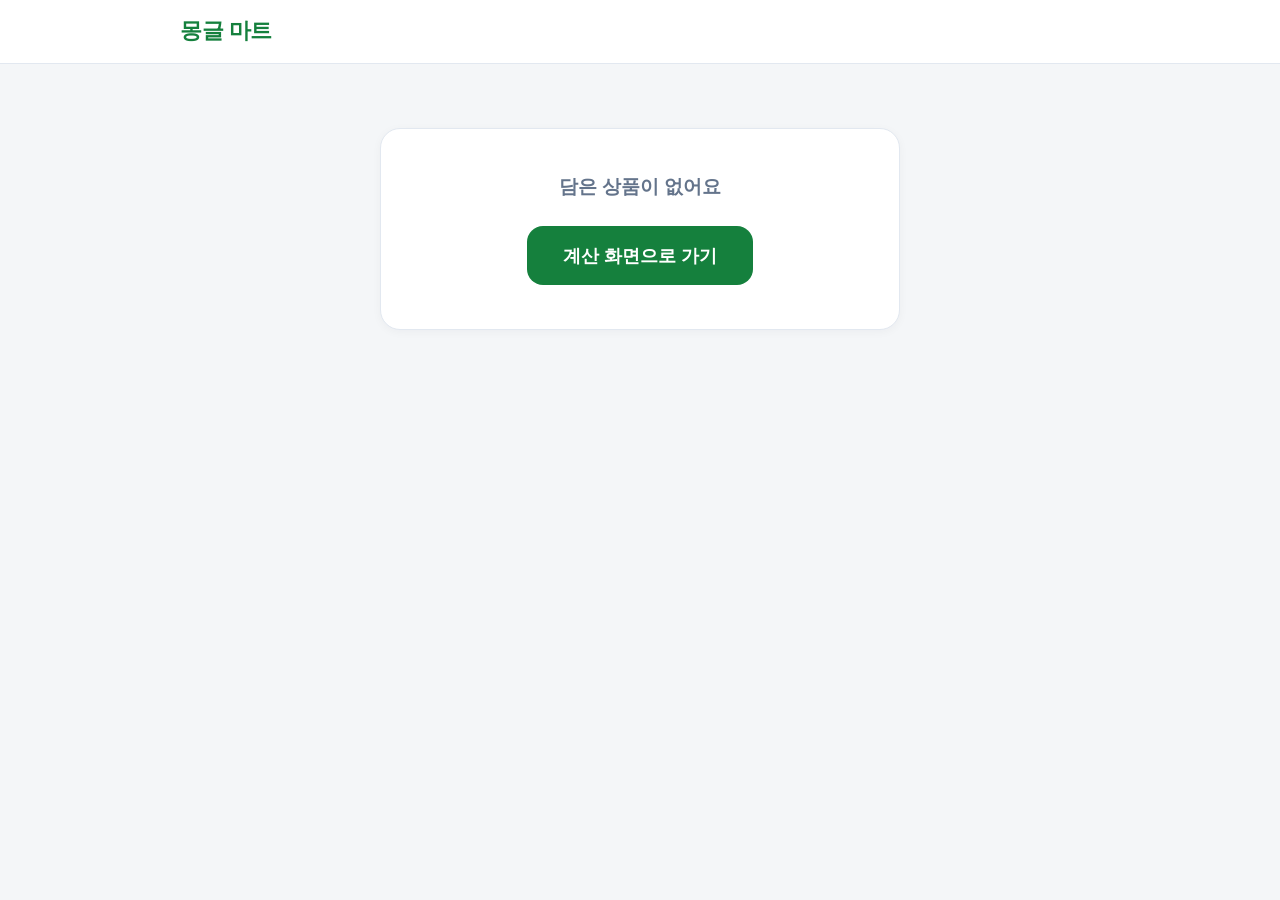
==== pay.html @ 05cae5ad "STEP 8: 결제와 영수증" ====
<!DOCTYPE html>
<html lang="ko">
<head>
  <meta charset="UTF-8">
  <meta name="viewport" content="width=device-width, initial-scale=1.0">
  <title>결제 - 몽글 마트 무인 계산대</title>
  <link rel="stylesheet" href="css/style.css">
</head>
<body>
  <!-- 모든 화면 공통 상단 헤더 -->
  <header class="site-header">
    <div class="header-inner">
      <a href="index.html" class="brand-link">몽글 마트</a>
    </div>
  </header>

  <!-- 본문 (가운데 정렬, 최대 너비 960px) -->
  <main class="page-container">
    <!-- 장바구니가 비어 있을 때 보여 주는 안내 -->
    <section id="pay-empty" class="card empty-state-card" hidden>
      <p class="empty-state-message">담은 상품이 없어요</p>
      <a href="scan.html" class="primary-button">계산 화면으로 가기</a>
    </section>

    <!-- 장바구니에 상품이 있을 때 보여 주는 결제 화면 -->
    <section id="pay-content" class="pay-page" hidden>
      <h1 class="page-title">결제</h1>

      <!-- 주문 내역 카드 -->
      <section class="card" aria-label="주문 내역">
        <h2 class="section-title">주문 내역</h2>
        <ul id="pay-item-list" class="order-item-list"></ul>
        <div class="cart-summary">
          <div class="cart-summary-row">
            <span class="cart-meta-label">총 수량</span>
            <strong id="pay-total-qty" class="cart-meta-value">0개</strong>
          </div>
          <div class="cart-summary-row">
            <span class="cart-total-label">합계</span>
            <strong id="pay-total-price" class="cart-total-value pay-total-value">0원</strong>
          </div>
        </div>
      </section>

      <!-- 결제 수단 선택 카드 -->
      <section class="card" aria-label="결제 수단">
        <h2 class="section-title">결제 수단</h2>
        <div id="payment-method-grid" class="payment-method-grid" role="group" aria-label="결제 수단 선택">
          <button type="button" class="payment-method-button" data-method="카드" aria-pressed="false">카드</button>
          <button type="button" class="payment-method-button" data-method="간편결제" aria-pressed="false">간편결제</button>
          <button type="button" class="payment-method-button" data-method="현금" aria-pressed="false">현금</button>
        </div>
      </section>

      <!-- 하단 버튼 -->
      <div class="pay-actions">
        <button id="pay-submit-button" type="button" class="primary-button pay-submit-button" disabled>결제하기</button>
        <a href="scan.html" id="pay-more-link" class="secondary-button pay-more-link">상품 더 담기</a>
      </div>
    </section>
  </main>

  <script src="js/products.js"></script>
  <script src="js/cart.js"></script>
  <script src="js/order.js"></script>
  <script src="js/pay.js"></script>
</body>
</html>
---- css/style.css ----
/* 모든 요소의 여백과 크기 계산 방식을 통일합니다. */
* {
  box-sizing: border-box;
  margin: 0;
  padding: 0;
}

/* 프로젝트 공통 색상 변수 (밝은 무인 매장 + 포인트 초록색 1개) */
:root {
  --bg-page: #f4f6f8;
  --bg-card: #ffffff;
  --bg-soft: #f8fafc;
  --text-main: #1e293b;
  --text-muted: #64748b;
  --border-color: #e2e8f0;
  --accent: #15803d;
  --accent-hover: #166534;
  --accent-soft: #dcfce7;
  --accent-text: #14532d;
}

body {
  font-family: -apple-system, BlinkMacSystemFont, "Segoe UI", Roboto, "Noto Sans KR", sans-serif;
  background-color: var(--bg-page);
  color: var(--text-main);
  min-height: 100vh;
  line-height: 1.5;
}

/* 모든 화면 공통 상단 헤더 */
.site-header {
  background-color: var(--bg-card);
  border-bottom: 1px solid var(--border-color);
  width: 100%;
}

.header-inner {
  max-width: 960px;
  margin: 0 auto;
  padding: 0.95rem 1.25rem;
  display: flex;
  align-items: center;
  justify-content: flex-start;
}

.brand-link {
  color: var(--accent);
  text-decoration: none;
  font-size: 1.35rem;
  font-weight: 800;
  letter-spacing: -0.02em;
}

.brand-link:hover {
  color: var(--accent-hover);
}

/* 모든 화면 공통 본문 컨테이너 (가운데 정렬, 최대 너비 960px) */
.page-container {
  max-width: 960px;
  margin: 0 auto;
  padding: 2rem 1.25rem 3rem;
}

/* 공통 흰색 둥근 카드 */
.card {
  background-color: var(--bg-card);
  border: 1px solid var(--border-color);
  border-radius: 1.25rem;
  padding: 1.35rem;
  box-shadow: 0 2px 10px rgba(15, 23, 42, 0.04);
}

/* 공통 큰 포인트 버튼 */
.primary-button {
  display: inline-flex;
  align-items: center;
  justify-content: center;
  padding: 1rem 2.25rem;
  background-color: var(--accent);
  color: #ffffff;
  border: none;
  border-radius: 1rem;
  text-decoration: none;
  font-size: 1.15rem;
  font-weight: 700;
  cursor: pointer;
  transition: background-color 0.2s ease, transform 0.1s ease;
}

.primary-button:hover:not(:disabled) {
  background-color: var(--accent-hover);
}

.primary-button:active:not(:disabled) {
  transform: scale(0.99);
}

.primary-button:disabled {
  background-color: #cbd5e1;
  color: #64748b;
  cursor: not-allowed;
}

/* =========================
   시작 화면 (index.html)
   ========================= */
.home-main {
  display: flex;
  flex-direction: column;
  align-items: center;
  text-align: center;
  gap: 2rem;
  padding-top: 3rem;
}

.home-hero {
  display: flex;
  flex-direction: column;
  align-items: center;
  gap: 0.9rem;
}

.home-hero h1 {
  font-size: 2.15rem;
  font-weight: 800;
  letter-spacing: -0.02em;
  word-break: keep-all;
}

.home-subtitle {
  font-size: 1.1rem;
  color: var(--text-muted);
  word-break: keep-all;
}

.home-hero .primary-button {
  margin-top: 0.75rem;
  min-width: 210px;
}

/* 이용 방법 카드 3개 */
.guide-grid {
  width: 100%;
  display: grid;
  grid-template-columns: repeat(3, 1fr);
  gap: 1rem;
}

.guide-card {
  display: flex;
  flex-direction: column;
  align-items: center;
  justify-content: center;
  gap: 0.75rem;
  padding: 1.65rem 1rem;
}

.step-badge {
  display: inline-flex;
  align-items: center;
  justify-content: center;
  width: 2.5rem;
  height: 2.5rem;
  border-radius: 999px;
  background-color: var(--accent-soft);
  color: var(--accent);
  font-size: 1.15rem;
  font-weight: 800;
}

.step-label {
  font-size: 1.1rem;
  font-weight: 700;
  color: var(--text-main);
}

/* 하단 작은 안내 및 인식 테스트 링크 */
.home-footer {
  margin-top: 0.5rem;
  display: flex;
  flex-direction: column;
  align-items: center;
  gap: 0.5rem;
  font-size: 0.88rem;
  color: var(--text-muted);
}

.subtle-link {
  color: var(--text-muted);
  text-decoration: underline;
  text-underline-offset: 3px;
}

.subtle-link:hover {
  color: var(--accent);
}

.notice-text {
  word-break: keep-all;
}

/* =========================
   계산 화면 (scan.html)
   ========================= */
.scan-layout {
  display: grid;
  grid-template-columns: 1fr 1fr;
  gap: 1.5rem;
  align-items: start;
}

.camera-panel,
.cart-panel {
  display: flex;
  flex-direction: column;
  gap: 1rem;
}

/* 정사각형 카메라 영상 영역 (가운데만 잘라 거울 모드로 표시) */
.camera-box {
  position: relative;
  width: 100%;
  max-width: 380px;
  margin: 0 auto;
  aspect-ratio: 1 / 1;
  background-color: #0f172a;
  border-radius: 1rem;
  overflow: hidden;
}

.camera-box video {
  width: 100%;
  height: 100%;
  object-fit: cover;
  transform: scaleX(-1);
  display: block;
}

/* 상품이 장바구니에 담겼을 때 카메라 위에 크게 띄우는 안내 */
.camera-toast {
  position: absolute;
  left: 50%;
  top: 50%;
  transform: translate(-50%, -50%);
  z-index: 2;
  max-width: 88%;
  padding: 0.9rem 1.5rem;
  border-radius: 1rem;
  background-color: rgba(21, 128, 61, 0.94);
  color: #ffffff;
  font-size: 1.3rem;
  font-weight: 800;
  text-align: center;
  word-break: keep-all;
  box-shadow: 0 8px 24px rgba(15, 23, 42, 0.28);
  pointer-events: none;
}

.camera-toast[hidden] {
  display: none;
}

/* 후보 유지 시간(0% -> 100%) 진행 막대 */
.judge-progress-track {
  width: 100%;
  height: 0.65rem;
  background-color: #e2e8f0;
  border-radius: 999px;
  overflow: hidden;
}

.judge-progress-fill {
  height: 100%;
  width: 0%;
  background-color: var(--accent);
  border-radius: 999px;
}

.judge-progress-fill.is-filling {
  transition: width 0.08s linear;
}

/* 카메라 아래 한 줄 인식 상태 */
.scan-status {
  padding: 0.85rem 1rem;
  border-radius: 0.9rem;
  background-color: var(--bg-soft);
  border: 2px solid var(--border-color);
  color: var(--text-main);
  font-size: 1.05rem;
  font-weight: 700;
  text-align: center;
  min-height: 3.1rem;
  display: flex;
  align-items: center;
  justify-content: center;
  word-break: keep-all;
}

.scan-status.is-detected {
  background-color: var(--accent-soft);
  border-color: var(--accent);
  color: var(--accent-text);
}

.scan-status.is-waiting {
  background-color: #fef3c7;
  border-color: #f59e0b;
  color: #92400e;
}

.scan-status.is-error {
  background-color: #fee2e2;
  border-color: #fca5a5;
  color: #b91c1c;
}

/* 직접 담기 영역 */
.manual-add-section {
  display: flex;
  flex-direction: column;
  gap: 0.65rem;
  padding-top: 0.25rem;
}

.manual-add-title {
  font-size: 1rem;
  font-weight: 700;
  color: var(--text-main);
}

.manual-add-grid {
  display: grid;
  grid-template-columns: repeat(2, 1fr);
  gap: 0.65rem;
}

.manual-add-button {
  min-height: 58px;
  padding: 0.65rem 0.75rem;
  border-radius: 0.9rem;
  border: 1.5px solid var(--accent);
  background-color: var(--bg-card);
  display: flex;
  flex-direction: column;
  align-items: center;
  justify-content: center;
  gap: 0.15rem;
  cursor: pointer;
  transition: background-color 0.15s ease, transform 0.1s ease;
}

.manual-add-button:hover {
  background-color: var(--accent-soft);
}

.manual-add-button:active {
  transform: scale(0.98);
}

.manual-add-name {
  font-size: 1rem;
  font-weight: 700;
  color: var(--text-main);
}

.manual-add-price {
  font-size: 0.9rem;
  font-weight: 700;
  color: var(--accent);
}

/* 장바구니 영역 */
.cart-header {
  display: flex;
  align-items: center;
  justify-content: space-between;
  gap: 0.75rem;
}

.cart-title {
  font-size: 1.4rem;
  font-weight: 800;
}

.clear-cart-button {
  min-height: 46px;
  padding: 0.5rem 0.95rem;
  border-radius: 0.75rem;
  border: 1px solid #fca5a5;
  background-color: var(--bg-card);
  color: #b91c1c;
  font-size: 0.92rem;
  font-weight: 700;
  cursor: pointer;
  transition: background-color 0.15s ease;
}

.clear-cart-button:hover {
  background-color: #fef2f2;
}

.clear-cart-button[hidden] {
  display: none;
}

.cart-empty {
  padding: 3rem 1rem;
  border-radius: 1rem;
  background-color: var(--bg-soft);
  border: 1px dashed #cbd5e1;
  color: var(--text-muted);
  font-size: 1.05rem;
  font-weight: 600;
  text-align: center;
}

.cart-empty[hidden] {
  display: none;
}

.cart-list {
  list-style: none;
  display: flex;
  flex-direction: column;
  gap: 0.65rem;
}

.cart-list[hidden] {
  display: none;
}

.cart-item {
  display: flex;
  flex-direction: column;
  gap: 0.65rem;
  padding: 0.85rem 1rem;
  border-radius: 0.9rem;
  background-color: var(--bg-soft);
  border: 1px solid var(--border-color);
  transition: background-color 0.25s ease, border-color 0.25s ease;
}

/* 방금 담긴 상품 줄 잠깐 강조 */
.cart-item.is-just-added {
  background-color: var(--accent-soft);
  border-color: var(--accent);
}

.cart-item-top {
  display: flex;
  align-items: center;
  justify-content: space-between;
  gap: 0.75rem;
}

.cart-item-name {
  font-size: 1.05rem;
  font-weight: 700;
  color: var(--text-main);
  word-break: keep-all;
}

.cart-item-amount {
  font-size: 1.05rem;
  font-weight: 800;
  color: var(--text-main);
  text-align: right;
  font-variant-numeric: tabular-nums;
}

.cart-item-controls {
  display: flex;
  align-items: center;
  justify-content: space-between;
  gap: 0.75rem;
}

.qty-control-group {
  display: inline-flex;
  align-items: center;
  gap: 0.5rem;
}

.qty-button {
  min-width: 46px;
  min-height: 46px;
  border-radius: 0.75rem;
  border: 1px solid #cbd5e1;
  background-color: var(--bg-card);
  color: var(--text-main);
  font-size: 1.25rem;
  font-weight: 700;
  display: inline-flex;
  align-items: center;
  justify-content: center;
  cursor: pointer;
  transition: background-color 0.15s ease, border-color 0.15s ease;
}

.qty-button:hover {
  background-color: var(--accent-soft);
  border-color: var(--accent);
}

.cart-item-qty {
  min-width: 2.6rem;
  text-align: center;
  font-size: 0.98rem;
  font-weight: 700;
  color: var(--text-main);
  font-variant-numeric: tabular-nums;
}

.delete-button {
  min-height: 46px;
  min-width: 60px;
  padding: 0 0.85rem;
  border-radius: 0.75rem;
  border: 1px solid #fecaca;
  background-color: var(--bg-card);
  color: #b91c1c;
  font-size: 0.92rem;
  font-weight: 700;
  cursor: pointer;
  transition: background-color 0.15s ease;
}

.delete-button:hover {
  background-color: #fef2f2;
}

.cart-summary {
  display: flex;
  flex-direction: column;
  gap: 0.45rem;
  padding-top: 0.85rem;
  border-top: 1px solid var(--border-color);
}

.cart-summary-row {
  display: flex;
  align-items: center;
  justify-content: space-between;
}

.cart-meta-label {
  font-size: 0.98rem;
  font-weight: 600;
  color: var(--text-muted);
}

.cart-meta-value {
  font-size: 1.05rem;
  font-weight: 700;
  color: var(--text-main);
  font-variant-numeric: tabular-nums;
}

.cart-total-label {
  font-size: 1.15rem;
  font-weight: 700;
  color: var(--text-main);
}

.cart-total-value {
  font-size: 1.65rem;
  font-weight: 800;
  color: var(--accent);
  font-variant-numeric: tabular-nums;
}

.checkout-button {
  width: 100%;
}

/* =========================
   결제 화면 (pay.html) 및 완료 화면 (receipt.html)
   ========================= */
.pay-page,
.receipt-page {
  max-width: 560px;
  margin: 0 auto;
  display: flex;
  flex-direction: column;
  gap: 1.15rem;
}

.pay-page[hidden],
.receipt-page[hidden],
.empty-state-card[hidden] {
  display: none;
}

.page-title {
  font-size: 1.55rem;
  font-weight: 800;
  text-align: center;
  color: var(--text-main);
}

.section-title {
  font-size: 1.12rem;
  font-weight: 800;
  color: var(--text-main);
  margin-bottom: 0.85rem;
}

/* 장바구니/주문 내역 없음 안내 카드 */
.empty-state-card {
  max-width: 520px;
  margin: 2rem auto 0;
  padding: 2.75rem 1.5rem;
  display: flex;
  flex-direction: column;
  align-items: center;
  text-align: center;
  gap: 1.5rem;
}

.empty-state-message {
  font-size: 1.2rem;
  font-weight: 700;
  color: var(--text-muted);
}

/* 주문 내역 목록 줄 (결제·영수증 공통) */
.order-item-list {
  list-style: none;
  display: flex;
  flex-direction: column;
  gap: 0.65rem;
  margin-bottom: 1rem;
}

.order-item-row {
  display: grid;
  grid-template-columns: 1fr auto auto;
  align-items: center;
  gap: 0.85rem;
  padding: 0.35rem 0;
}

.order-item-name {
  font-size: 1.05rem;
  font-weight: 700;
  color: var(--text-main);
  word-break: keep-all;
}

.order-item-qty {
  font-size: 0.98rem;
  font-weight: 600;
  color: var(--text-muted);
  font-variant-numeric: tabular-nums;
}

.order-item-amount {
  font-size: 1.05rem;
  font-weight: 800;
  color: var(--text-main);
  min-width: 4.5rem;
  text-align: right;
  font-variant-numeric: tabular-nums;
}

.pay-total-value {
  font-size: 1.8rem;
}

/* 결제 수단 3개 버튼 */
.payment-method-grid {
  display: grid;
  grid-template-columns: repeat(3, 1fr);
  gap: 0.65rem;
}

.payment-method-button {
  min-height: 54px;
  padding: 0.75rem 0.5rem;
  border-radius: 0.9rem;
  border: 1.5px solid #cbd5e1;
  background-color: var(--bg-card);
  color: var(--text-main);
  font-size: 1.02rem;
  font-weight: 700;
  cursor: pointer;
  white-space: nowrap;
  transition: background-color 0.15s ease, border-color 0.15s ease, color 0.15s ease;
}

.payment-method-button:hover:not(:disabled) {
  border-color: var(--accent);
  background-color: var(--accent-soft);
}

.payment-method-button.is-selected {
  background-color: var(--accent);
  border-color: var(--accent);
  color: #ffffff;
}

.payment-method-button.is-selected::before {
  content: "✓ ";
}

.payment-method-button:disabled {
  opacity: 0.7;
  cursor: not-allowed;
}

/* 보조 버튼 (상품 더 담기) */
.secondary-button {
  display: inline-flex;
  align-items: center;
  justify-content: center;
  min-height: 50px;
  padding: 0.9rem 1.75rem;
  border-radius: 1rem;
  border: 1.5px solid var(--accent);
  background-color: var(--bg-card);
  color: var(--accent);
  text-decoration: none;
  font-size: 1.08rem;
  font-weight: 700;
  cursor: pointer;
  transition: background-color 0.15s ease;
}

.secondary-button:hover {
  background-color: var(--accent-soft);
}

.secondary-button.is-disabled {
  opacity: 0.55;
  pointer-events: none;
}

.pay-actions {
  display: flex;
  flex-direction: column;
  gap: 0.75rem;
}

.pay-submit-button,
.pay-more-link,
.new-order-button {
  width: 100%;
}

/* 영수증 메타 정보 */
.receipt-meta {
  display: flex;
  flex-direction: column;
  gap: 0.5rem;
}

.receipt-meta-row {
  display: flex;
  align-items: center;
  justify-content: space-between;
  gap: 1rem;
}

.receipt-meta-row dt {
  font-size: 0.96rem;
  font-weight: 600;
  color: var(--text-muted);
}

.receipt-meta-row dd {
  font-size: 1rem;
  font-weight: 800;
  color: var(--text-main);
  font-variant-numeric: tabular-nums;
}

.receipt-divider {
  border: none;
  border-top: 1px dashed #cbd5e1;
  margin: 1rem 0;
}

.receipt-card .order-item-list {
  margin-bottom: 0;
}

.receipt-total-row {
  display: flex;
  align-items: center;
  justify-content: space-between;
  gap: 1rem;
}

.receipt-notice {
  text-align: center;
  font-size: 0.88rem;
  color: var(--text-muted);
}

/* =========================
   인식 테스트 화면 (test.html)
   ========================= */
.test-page {
  max-width: 560px;
  margin: 0 auto;
  display: flex;
  flex-direction: column;
  gap: 1rem;
}

.test-header {
  display: flex;
  align-items: center;
  justify-content: space-between;
  gap: 0.75rem;
}

.test-header h1 {
  font-size: 1.4rem;
  font-weight: 800;
}

.back-link {
  color: var(--text-main);
  text-decoration: none;
  font-size: 0.95rem;
  font-weight: 600;
  padding: 0.45rem 0.85rem;
  border: 1px solid var(--border-color);
  border-radius: 0.75rem;
  background-color: var(--bg-card);
}

.back-link:hover {
  background-color: var(--bg-soft);
}

/* 현재 상태 안내 배지 */
.status-banner {
  padding: 0.8rem 1rem;
  border-radius: 0.9rem;
  background-color: var(--bg-soft);
  border: 1px solid var(--border-color);
  color: var(--text-main);
  font-weight: 700;
  font-size: 0.98rem;
  text-align: center;
}

.status-banner.is-running {
  background-color: var(--accent-soft);
  border-color: #bbf7d0;
  color: var(--accent-text);
}

.status-banner.is-error {
  background-color: #fee2e2;
  border-color: #fecaca;
  color: #b91c1c;
}

/* 오류 안내 상자 */
.error-box {
  background-color: #fff1f2;
  border: 1px solid #fecdd3;
  border-radius: 0.9rem;
  padding: 1rem;
  color: #9f1239;
}

.error-box[hidden] {
  display: none;
}

.error-title {
  font-weight: 700;
  margin-bottom: 0.35rem;
}

.error-guide {
  font-size: 0.92rem;
  color: #881337;
}

/* 클래스별 확률 목록 영역 */
.prediction-card h2 {
  font-size: 1.05rem;
  font-weight: 700;
  margin-bottom: 0.75rem;
}

.prediction-list {
  list-style: none;
  display: flex;
  flex-direction: column;
  gap: 0.65rem;
}

.prediction-item {
  display: grid;
  grid-template-columns: 4.5rem 1fr 3.25rem;
  align-items: center;
  gap: 0.65rem;
  padding: 0.65rem 0.75rem;
  border-radius: 0.75rem;
  background-color: var(--bg-soft);
  border: 1px solid transparent;
  transition: background-color 0.15s ease, border-color 0.15s ease;
}

/* 가장 확률이 높은 클래스 강조 */
.prediction-item.is-top {
  background-color: var(--accent-soft);
  border-color: var(--accent);
}

.class-name {
  font-weight: 600;
  font-size: 0.95rem;
  overflow: hidden;
  text-overflow: ellipsis;
  white-space: nowrap;
}

.prediction-item.is-top .class-name {
  color: var(--accent-text);
  font-weight: 700;
}

.bar-track {
  width: 100%;
  height: 0.75rem;
  background-color: #e2e8f0;
  border-radius: 999px;
  overflow: hidden;
}

.bar-fill {
  height: 100%;
  width: 0%;
  background-color: #94a3b8;
  border-radius: 999px;
  transition: width 0.12s ease;
}

.prediction-item.is-top .bar-fill {
  background-color: var(--accent);
}

.class-percent {
  text-align: right;
  font-size: 0.9rem;
  font-weight: 600;
  font-variant-numeric: tabular-nums;
}

.prediction-item.is-top .class-percent {
  color: var(--accent-text);
  font-weight: 700;
}

.empty-hint {
  color: var(--text-muted);
  font-size: 0.92rem;
  text-align: center;
  padding: 0.5rem 0;
}

/* =========================
   태블릿·모바일(375px 포함) 대응
   ========================= */
@media (max-width: 768px) {
  .page-container {
    padding: 1.25rem 1rem 2rem;
  }

  .home-main {
    padding-top: 1.5rem;
    gap: 1.5rem;
  }

  .home-hero h1 {
    font-size: 1.65rem;
  }

  .home-subtitle {
    font-size: 0.98rem;
  }

  .guide-grid {
    grid-template-columns: 1fr;
    gap: 0.85rem;
  }

  .guide-card {
    padding: 1.25rem 1rem;
  }

  /* 계산 화면은 좁은 화면에서 위아래로 쌓습니다. */
  .scan-layout {
    grid-template-columns: 1fr;
    gap: 1rem;
  }

  .cart-empty {
    padding: 2rem 1rem;
  }
}

@media (max-width: 420px) {
  .header-inner {
    padding: 0.85rem 1rem;
  }

  .card {
    padding: 1rem;
    border-radius: 1rem;
  }

  .home-hero h1 {
    font-size: 1.48rem;
  }

  .test-header h1 {
    font-size: 1.2rem;
  }

  .camera-toast {
    font-size: 1.1rem;
    padding: 0.75rem 1.2rem;
  }

  .cart-item {
    gap: 0.6rem;
    padding: 0.75rem 0.85rem;
  }

  .prediction-item {
    grid-template-columns: 4rem 1fr 2.9rem;
    gap: 0.5rem;
    padding: 0.55rem 0.6rem;
  }
}
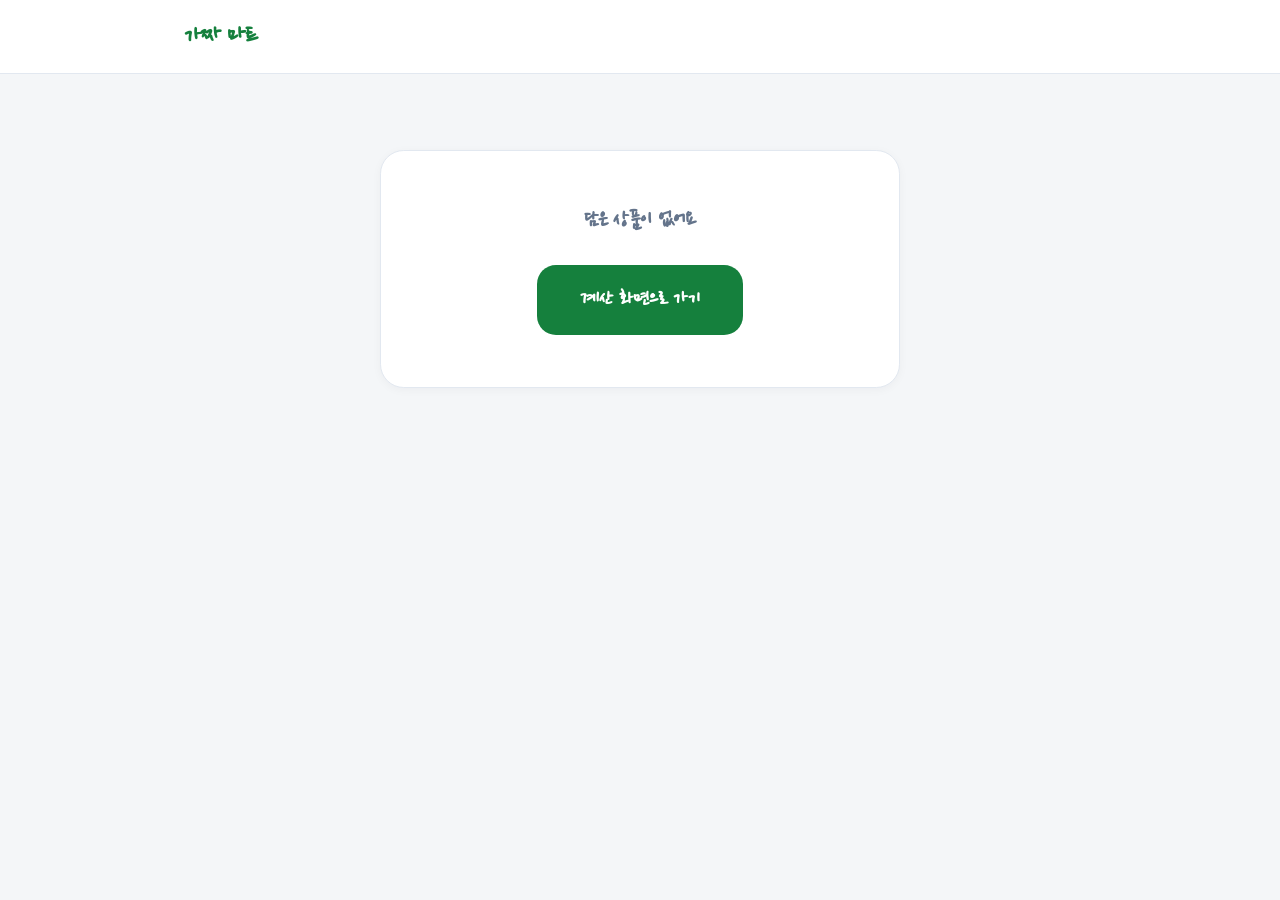
==== commit c1b24d98: "STEP 9: 글씨체 및 가짜 마트 변경" ====
--- a/pay.html
+++ b/pay.html
@@ -3,14 +3,17 @@
 <head>
   <meta charset="UTF-8">
   <meta name="viewport" content="width=device-width, initial-scale=1.0">
-  <title>결제 - 몽글 마트 무인 계산대</title>
+  <title>결제 - 가짜 마트 무인 계산대</title>
+  <link rel="preconnect" href="https://fonts.googleapis.com">
+  <link rel="preconnect" href="https://fonts.gstatic.com" crossorigin>
+  <link href="https://fonts.googleapis.com/css2?family=Nanum+Pen+Script&display=swap" rel="stylesheet">
   <link rel="stylesheet" href="css/style.css">
 </head>
 <body>
   <!-- 모든 화면 공통 상단 헤더 -->
   <header class="site-header">
     <div class="header-inner">
-      <a href="index.html" class="brand-link">몽글 마트</a>
+      <a href="index.html" class="brand-link">가짜 마트</a>
     </div>
   </header>
 
--- a/css/style.css
+++ b/css/style.css
@@ -19,12 +19,25 @@
   --accent-text: #14532d;
 }
 
+html {
+  /* 손글씨 글꼴(Nanum Pen Script)이 기본 고딕보다 작아 보이지 않도록 기본 크기를 조금 키웁니다. */
+  font-size: 19px;
+}
+
 body {
-  font-family: -apple-system, BlinkMacSystemFont, "Segoe UI", Roboto, "Noto Sans KR", sans-serif;
+  font-family: "Nanum Pen Script", "Noto Sans KR", cursive, sans-serif;
   background-color: var(--bg-page);
   color: var(--text-main);
   min-height: 100vh;
-  line-height: 1.5;
+  line-height: 1.45;
+}
+
+/* 버튼과 입력 요소도 body의 Nanum Pen Script 글씨체를 그대로 상속받습니다. */
+button,
+input,
+select,
+textarea {
+  font-family: inherit;
 }
 
 /* 모든 화면 공통 상단 헤더 */
